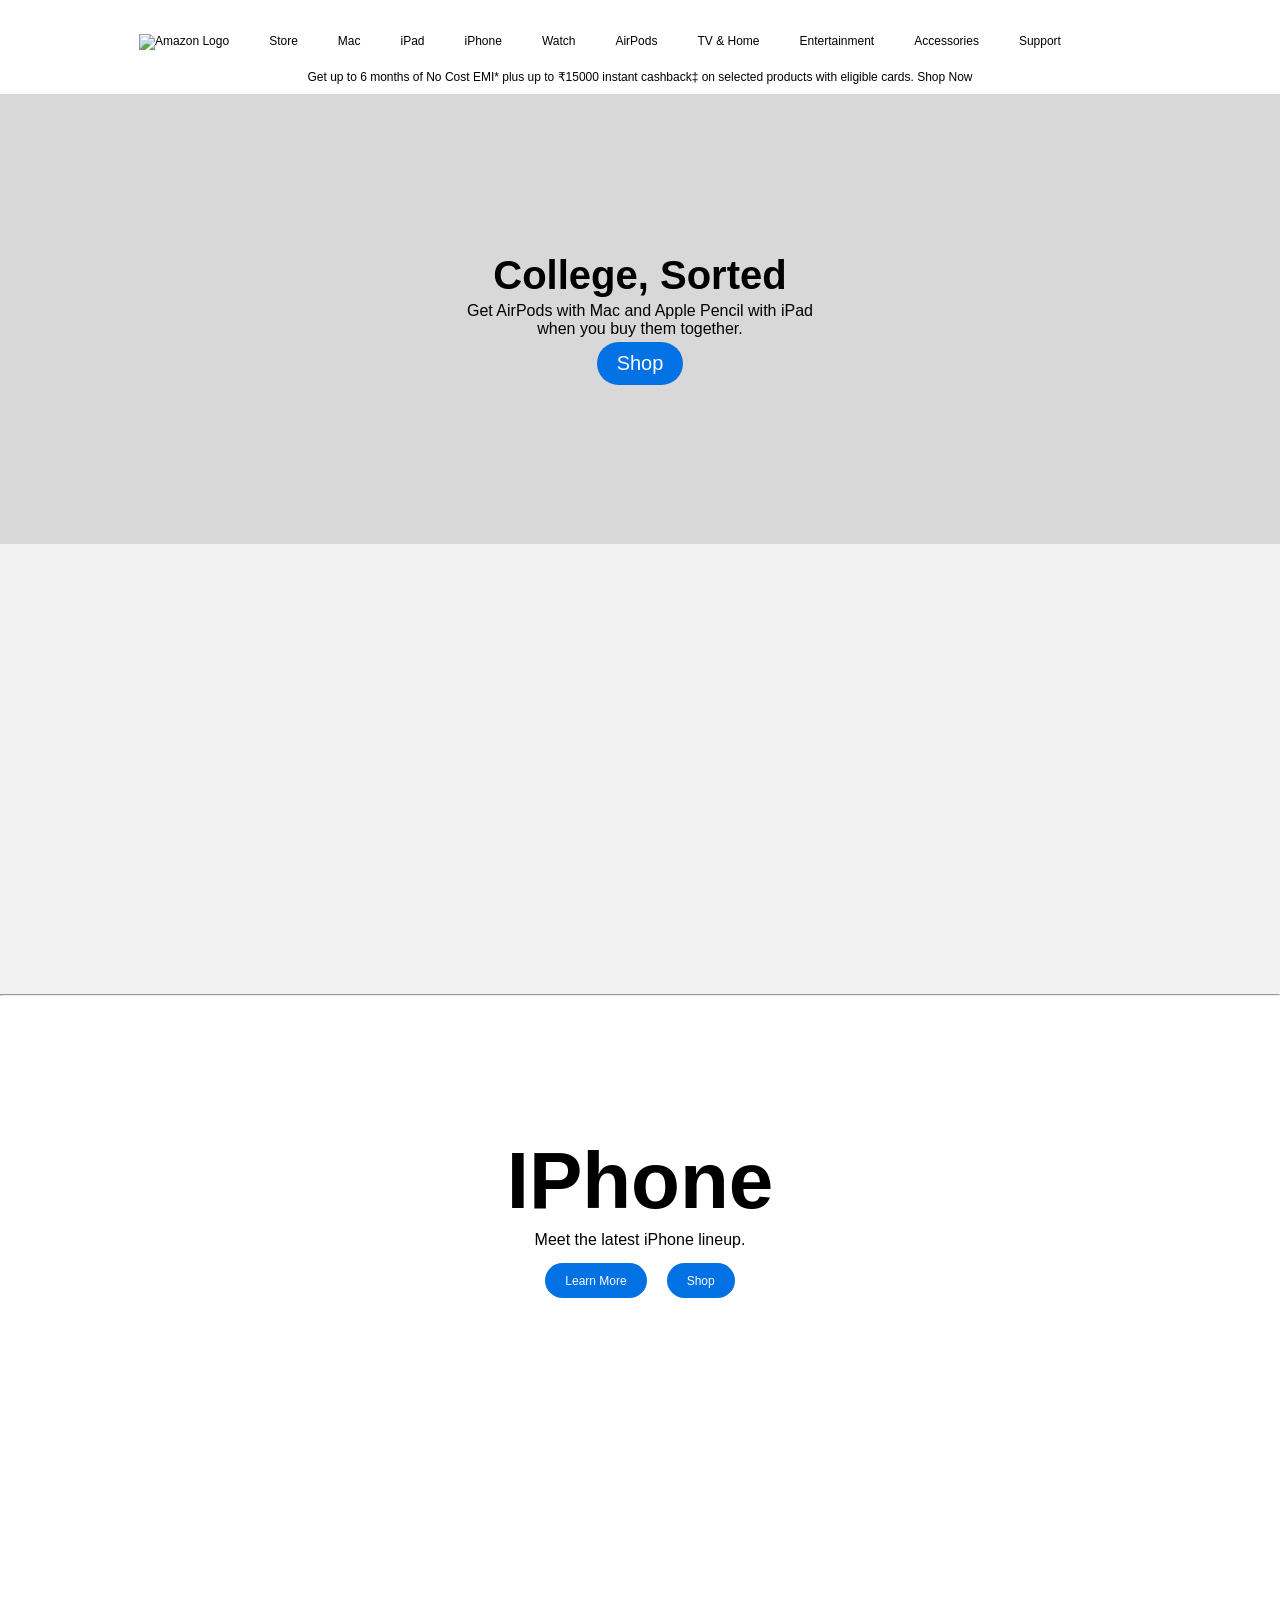
==== practice-website/index.html @ e0f8efc9 "my first commit" ====
<!doctype html>
<html lang="en">
  <head>
    <meta charset="UTF-8" />
    <meta name="viewport" content="width=device-width, initial-scale=1.0" />
    <title>Document</title>
    <link
      rel="stylesheet"
      href="https://cdnjs.cloudflare.com/ajax/libs/font-awesome/7.3.0/css/all.min.css"
      integrity="sha512-ApSLB1Pd3/bZN8fWB/RG9YhN/7bd9Hkf3AGaE2mPfebjrxagjuBtx2GcgdqIlJkUzwylBo61r9Xa9NmgBI0swA=="
      crossorigin="anonymous"
      referrerpolicy="no-referrer"
    />
    <style>
      * {
        margin: 0;
        padding: 0;
        box-sizing: border-box;
      }
      body {
        font-family: Arial, sans-serif;
      }
      nav {
        background-color: #ffffff;
        color: rgb(0, 0, 0);
        display: flex;
        height: 60px;
        display: flex;
        align-items: center;
        justify-content: space-evenly;
        position: sticky;
        top:10px;
        z-index:1000;
      }
      ul {
        display: flex;
        gap: 40px;
        color: white;
        list-style: none;
        align-items: center;
        justify-content: center;
      }
      ul li {
        gap: 20px;
      }
      a {
        text-decoration: none;
        font-size: 12px;
        color: black;
      }
      a:hover {
        text-decoration: underline;
      }

      .logo img {
        height: 20px;
        width: 20px;
      }
      .text {
        background-color: #ffffff;
        color: white;
        padding: 10px 20px;
        text-align: center;
        color: black;
      }
      .text h4 {
        font-size: 12px;
        font-weight: 100;
      }

      .hero {
        width: 100vw;
        height: 100vh;
        background-color: #F2F2F2;
      }
.hero2{
        width: 100vw;
        height: 100vh;
        background-color: #FFFFFF;
      }
      .hero .content {
        display: flex;
        flex-direction: column;
        align-items: center;
        justify-content: center;
        gap: 4px;
        width: 100%;
        height: 50%;
        background-color: #201e1e1f;
}
      .content {
        display: flex;
        flex-direction: column;
        align-items: center;
        justify-content: center;
        gap: 4px;
        height: 50%;


      }
      .hero .content h1 {
        margin-top: 20px 0;
        font-size: 40px;
        font-weight: 600;
      }
      .hero .content a {
        margin-top: 20px 0;
        font-size: 20px;
        font-weight: 100;
        background-color: #0171e3;
        color: white;
        border-radius: 40px;
        padding: 10px 20px;
      }
      .hero .content p {
        text-align: center;

        font-weight: 100;
      }
      .hero-content{
        display: flex;
        flex-direction: column;
        align-items: center;
        justify-content: center;
        gap: 4px;
        width: 100%;
        height: 50%;
     
      }
      .hero2 .hero-content h1 {
    
        font-size: 5rem;
        font-weight: 600;
      }
      .hero2 .hero-content p {
        text-align: center;
        font-weight: 100;
      
      
      
      }
      .hero-content
      .btn{
        display: flex;
        gap: 20px;

        color: white;
        border-radius: 40px;
        padding: 10px 20px;
        backdrop-filter: blur(10px);
      }
      button{
        background-color: #0171e3;
        color: white;
        border-radius: 40px;
        padding: 10px 20px;
        border: none;
      }
      button a{
        color: white;
       
      }
    </style>
  </head>
  <body>
    <div class="container">
      <nav>
        <ul>
          <li>
            <a class="logo">
              <img
                src="https://cdn-icons-png.flaticon.com/512/0/747.png"
                alt="Amazon Logo"
                width="100"
              />
            </a>
          </li>
          <li><a href="">Store</a></li>
          <li><a href="">Mac</a></li>
          <li><a href="">iPad</a></li>
          <li><a href="">iPhone</a></li>
          <li><a href="">Watch</a></li>
          <li><a href="">AirPods</a></li>
          <li><a href="">TV & Home</a></li>
          <li><a href="">Entertainment</a></li>
          <li><a href="">Accessories</a></li>
          <li><a href="">Support</a></li>

          <li><i class="fa-solid fa-magnifying-glass"></i></li>
          <li><i class="fa-solid fa-bag-shopping"></i></li>
        </ul>
      </nav>
      <div class="text">
        <h4>
          Get up to 6 months of No Cost EMI* plus up to ₹15000 instant cashback‡
          on selected products with eligible cards. <a href="">Shop Now</a>
        </h4>
      </div>
    </div>
    <div
      class="hero"
      style="
        background-image: url(&quot; https://i.pinimg.com/1200x/a3/51/4d/a3514d9522b80994ceb3ac41d3efc0d8.jpg&quot;);
        background-size: contain;
        background-position: center;
        background-repeat: no-repeat;
      "
    >
      <div class="content">
        <h1>College, Sorted</h1>
        <p>
          Get AirPods with Mac and Apple Pencil with iPad
          <br />
          when you buy them together.
        </p>

        <a href="">Shop</a>

      
      </div>
    </div>
    <hr>

    <div class="hero2" style="background-image: url('https://i.pinimg.com/1200x/9d/ea/62/9dea62e457a165c8741d876ebf05520a.jpg'); background-size:contain; background-position: center; background-repeat: no-repeat;">
      <div class="hero-content">

        <h1>IPhone</h1>
        <p>Meet the latest iPhone lineup.</p>
        <div class="btn">
            <button><a href="">Learn More</a></button>
            <button><a href="">Shop</a></button>
         
        </div>
      </div>
    </div>
  </body>
</html>
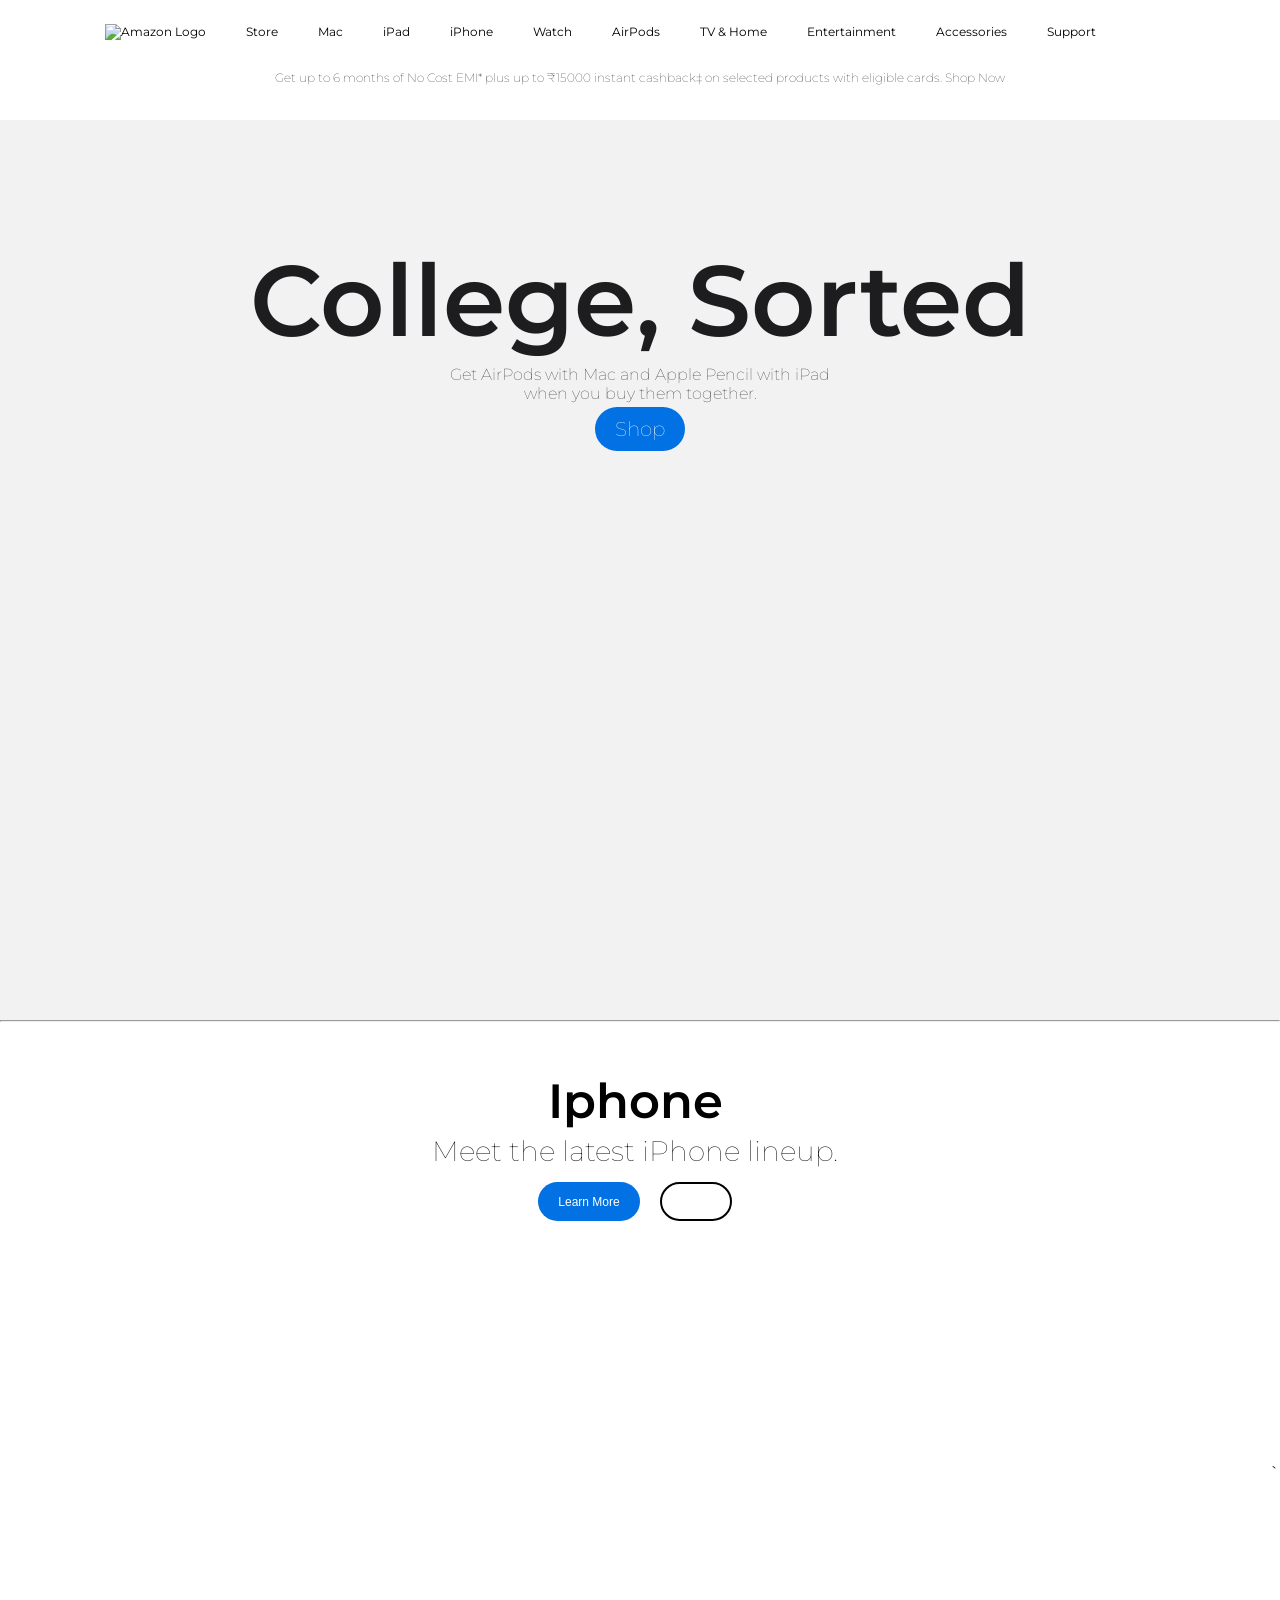
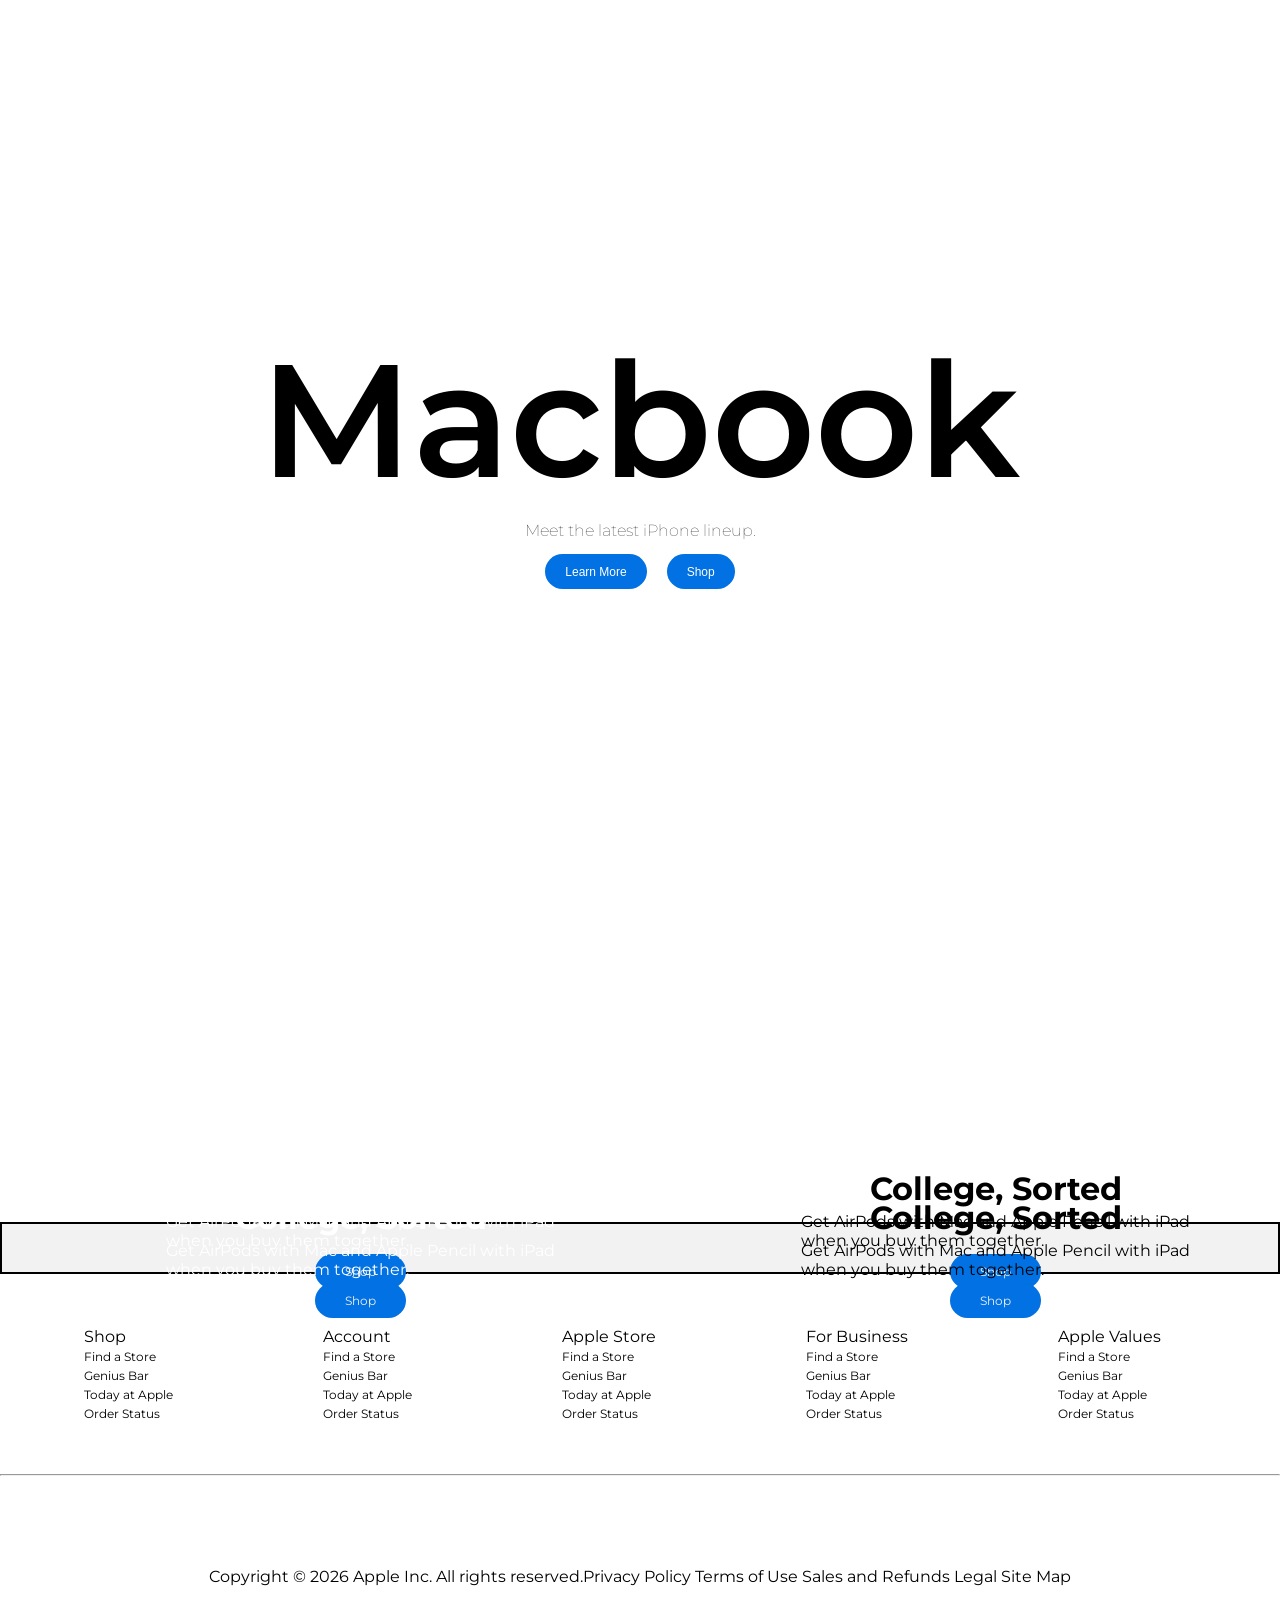
==== commit af15472c: "projects" ====
--- a/practice-website/index.html
+++ b/practice-website/index.html
@@ -11,6 +11,12 @@
       crossorigin="anonymous"
       referrerpolicy="no-referrer"
     />
+    <link rel="preconnect" href="https://fonts.googleapis.com" />
+    <link rel="preconnect" href="https://fonts.gstatic.com" crossorigin />
+    <link
+      href="https://fonts.googleapis.com/css2?family=Montserrat:ital,wght@0,100..900;1,100..900&family=Poppins:ital,wght@0,100;0,200;0,300;0,400;0,500;0,600;0,700;0,800;0,900;1,100;1,200;1,300;1,400;1,500;1,600;1,700;1,800;1,900&family=Roboto:ital,wght@0,100..900;1,100..900&display=swap"
+      rel="stylesheet"
+    />
     <style>
       * {
         margin: 0;
@@ -18,8 +24,9 @@
         box-sizing: border-box;
       }
       body {
-        font-family: Arial, sans-serif;
-      }
+        font-family: "Montserrat", sans-serif;
+      }
+
       nav {
         background-color: #ffffff;
         color: rgb(0, 0, 0);
@@ -28,11 +35,8 @@
         display: flex;
         align-items: center;
         justify-content: space-evenly;
-        position: sticky;
-        top:10px;
-        z-index:1000;
-      }
-      ul {
+      }
+      nav ul {
         display: flex;
         gap: 40px;
         color: white;
@@ -40,7 +44,7 @@
         align-items: center;
         justify-content: center;
       }
-      ul li {
+      nav ul li {
         gap: 20px;
       }
       a {
@@ -48,46 +52,39 @@
         font-size: 12px;
         color: black;
       }
-      a:hover {
-        text-decoration: underline;
-      }
 
       .logo img {
         height: 20px;
         width: 20px;
       }
-      .text {
-        background-color: #ffffff;
-        color: white;
-        padding: 10px 20px;
-        text-align: center;
-        color: black;
-      }
-      .text h4 {
-        font-size: 12px;
-        font-weight: 100;
-      }
 
       .hero {
         width: 100vw;
         height: 100vh;
-        background-color: #F2F2F2;
-      }
-.hero2{
+        background-color: #f2f2f2;
+     
+      }
+      .hero2 {
         width: 100vw;
         height: 100vh;
-        background-color: #FFFFFF;
+        background-color: #ffffff;
+        display: flex;
+        align-items: center;
+        justify-content: center;
+         position: sticky;
+        top: 50px;
+       
       }
       .hero .content {
         display: flex;
         flex-direction: column;
         align-items: center;
-        justify-content: center;
+
         gap: 4px;
         width: 100%;
-        height: 50%;
-        background-color: #201e1e1f;
-}
+
+        color: #1d1d1f;
+      }
       .content {
         display: flex;
         flex-direction: column;
@@ -95,12 +92,10 @@
         justify-content: center;
         gap: 4px;
         height: 50%;
-
-
       }
       .hero .content h1 {
-        margin-top: 20px 0;
-        font-size: 40px;
+       
+        font-size: 100px;
         font-weight: 600;
       }
       .hero .content a {
@@ -114,51 +109,145 @@
       }
       .hero .content p {
         text-align: center;
-
         font-weight: 100;
       }
-      .hero-content{
+      .hero-content {
         display: flex;
         flex-direction: column;
         align-items: center;
-        justify-content: center;
+        justify-content: flex-start;
         gap: 4px;
         width: 100%;
-        height: 50%;
-     
+        height: 100%;
+        color: rgb(18, 17, 17);
       }
       .hero2 .hero-content h1 {
-    
         font-size: 5rem;
         font-weight: 600;
+        color: #1d1d1f;
       }
       .hero2 .hero-content p {
         text-align: center;
         font-weight: 100;
-      
-      
-      
-      }
-      .hero-content
-      .btn{
+      }
+      .hero-content .btn {
         display: flex;
         gap: 20px;
 
-        color: white;
+        color: rgb(0, 0, 0);
         border-radius: 40px;
         padding: 10px 20px;
         backdrop-filter: blur(10px);
       }
-      button{
+      button {
         background-color: #0171e3;
         color: white;
         border-radius: 40px;
         padding: 10px 20px;
         border: none;
       }
-      button a{
-        color: white;
+      button a {
+        color: white;
+      }
+      .hero2 .hero-content h1 {
+        font-size: 10rem;
+        color: #2d2b2b;
+        color: white;
+     
+      }
+
+      .text {
+        color: white;
+        padding: 10px 20px;
+        text-align: center;
+        color: black;
+
+        height: 60px;
+      }
+      .text h4 {
+        font-size: 12px;
+        font-weight: 100;
+      }
+      .main {
+        width: 100vw;
+        display: flex;
+        flex-wrap: wrap;
+        align-items: center;
+        justify-content: center;
+        gap: 10px;
+        background-color: #f2f2f2;
        
+
+        border: 2px solid black;
+      }
+      .main .left {
+        position: relative;
+      }
+
+      .main .right {
+        position: relative;
+      }
+      .main .left .content {
+        position: absolute;
+        left: 25%;
+      }
+      .main .right .content {
+        position: absolute;
+        left: 25%;
+      }
+
+      .main .left {
+        width: 49%;
+      }
+      .main img {
+        width: 100%;
+        background-size: cover;
+      }
+      .main .right {
+        width: 49%;
+      }
+
+      .main .left .content a {
+        background-color: #0171e3;
+        border-radius: 50px;
+        padding: 10px 30px 10px 30px;
+        color: #f2f2f2;
+      }
+      .main .left .content h1 {
+        color: white;
+      }
+
+      .main .left .content p {
+        color: white;
+      }
+
+      .main .right .content a {
+        background-color: #0171e3;
+        border-radius: 50px;
+        padding: 10px 30px 10px 30px;
+        color: #f2f2f2;
+        text-align: justify;
+      }
+      footer {
+        display: flex;
+        align-items: center;
+        justify-content: space-evenly;
+
+        background-color: #ffffff;
+        height: 200px;
+      }
+
+      .wrapper {
+        display: flex;
+        align-items: center;
+        gap: 150px;
+      }
+
+      footer .wrapper .container ul {
+        display: flex;
+      }
+      footer .wrapper .container ul li {
+        list-style: none;
       }
     </style>
   </head>
@@ -167,7 +256,7 @@
       <nav>
         <ul>
           <li>
-            <a class="logo">
+            <a class="logo" href="./index.html">
               <img
                 src="https://cdn-icons-png.flaticon.com/512/0/747.png"
                 alt="Amazon Logo"
@@ -175,7 +264,7 @@
               />
             </a>
           </li>
-          <li><a href="">Store</a></li>
+          <li><a href="./store.html">Store</a></li>
           <li><a href="">Mac</a></li>
           <li><a href="">iPad</a></li>
           <li><a href="">iPhone</a></li>
@@ -190,48 +279,205 @@
           <li><i class="fa-solid fa-bag-shopping"></i></li>
         </ul>
       </nav>
+
       <div class="text">
         <h4>
           Get up to 6 months of No Cost EMI* plus up to ₹15000 instant cashback‡
           on selected products with eligible cards. <a href="">Shop Now</a>
         </h4>
       </div>
-    </div>
-    <div
-      class="hero"
-      style="
-        background-image: url(&quot; https://i.pinimg.com/1200x/a3/51/4d/a3514d9522b80994ceb3ac41d3efc0d8.jpg&quot;);
-        background-size: contain;
-        background-position: center;
-        background-repeat: no-repeat;
-      "
-    >
-      <div class="content">
-        <h1>College, Sorted</h1>
-        <p>
-          Get AirPods with Mac and Apple Pencil with iPad
-          <br />
-          when you buy them together.
-        </p>
-
-        <a href="">Shop</a>
-
-      
-      </div>
-    </div>
-    <hr>
-
-    <div class="hero2" style="background-image: url('https://i.pinimg.com/1200x/9d/ea/62/9dea62e457a165c8741d876ebf05520a.jpg'); background-size:contain; background-position: center; background-repeat: no-repeat;">
-      <div class="hero-content">
-
-        <h1>IPhone</h1>
-        <p>Meet the latest iPhone lineup.</p>
-        <div class="btn">
+
+      <div
+        class="hero"
+        style="
+          background-image: url(&quot;https://www.apple.com/v/home/images/back-to-school-2026/a/hero_back_to_school_2026__cz07tzsg14sy_small_2x.jpg&quot;);
+          background-size: contain;
+          background-position: center;
+          background-repeat: no-repeat;
+        "
+      >
+        <div class="content">
+          <h1>College, Sorted</h1>
+          <p>
+            Get AirPods with Mac and Apple Pencil with iPad
+            <br />
+            when you buy them together.
+          </p>
+
+          <a href="">Shop</a>
+        </div>
+      </div>
+      <hr />
+
+      <div
+        class="hero2"
+        style="
+          background-image: url(&quot;https://www.apple.com/v/home/images/iphone-family/a/hero_iphone_family__be5jkzxszb1e_small_2x.jpg&quot;);
+          background-size: contain;
+          background-position: center;
+          background-repeat: no-repeat;
+          height: 100vh;
+        "
+      >
+        <div class="hero-content" style="margin-top:100px ;">
+          <h1 style="color: black; font-size: 48px;">Iphone</h1>
+          <p style="font-size: 28px;">Meet the latest iPhone lineup.</p>
+          <div class="btn">
+            <button><a href="">Learn More</a></button>
+            <button style=" border: 2px solid black; background: none; color: black;"><a href="">Shop</a></button>
+          </div>
+        </div>
+        `
+      </div>
+
+      <div class="hero2">
+        <div
+          class="hero-content"
+          style="
+            background-image: url(&quot;https://www.apple.com/v/home/images/macbook-air-m5/a/hero_macbook_air_m5__eb1idggd120y_small_2x.jpg&quot;);
+            background-repeat: no-repeat;
+            background-size: cover;
+          "
+        >
+          <h1 style="color: black">Macbook</h1>
+          <p>Meet the latest iPhone lineup.</p>
+          <div class="btn">
             <button><a href="">Learn More</a></button>
             <button><a href="">Shop</a></button>
-         
+          </div>
+        </div>
+      </div>
+
+      <div class="main">
+        <div class="left">
+          <div class="content" style="">
+            <h1>College, Sorted</h1>
+            <p>
+              Get AirPods with Mac and Apple Pencil with iPad
+              <br />
+              when you buy them together.
+            </p>
+
+            <a href="">Shop</a>
+          </div>
+
+          <img
+            src="https://www.apple.com/v/home/images/apple-upgrade/a/promo_apple_upgrade__jvn6udm4tx2e_medium_2x.jpg"
+            alt=""
+          />
+        </div>
+        <div class="right">
+          <div class="content">
+            <h1>College, Sorted</h1>
+            <p>
+              Get AirPods with Mac and Apple Pencil with iPad
+              <br />
+              when you buy them together.
+            </p>
+
+            <a href="">Shop</a>
+          </div>
+
+          <img
+            src="https://www.apple.com/v/home/images/ipad-air-m4/a/promo_ipad_air_m4__bgcv7t286k8y_medium_2x.jpg"
+            alt=""
+          />
+        </div>
+        <div class="left">
+          <div class="content">
+            <h1>College, Sorted</h1>
+            <p>
+              Get AirPods with Mac and Apple Pencil with iPad
+              <br />
+              when you buy them together.
+            </p>
+
+            <a href="">Shop</a>
+          </div>
+          <img
+            src="https://www.apple.com/v/home/images/macbook-pro/a/promo_macbook_pro__c9td9w1mc8ia_medium_2x.jpg"
+            alt=""
+          />
+        </div>
+        <div class="right">
+          <div class="content">
+            <h1>College, Sorted</h1>
+            <p>
+              Get AirPods with Mac and Apple Pencil with iPad
+              <br />
+              when you buy them together.
+            </p>
+
+            <a href="">Shop</a>
+          </div>
+
+          <img
+            src="https://www.apple.com/v/home/images/apple-watch-series-11/a/promo_apple_watch_series_11__gnlwqxe1jlu2_medium_2x.jpg"
+            alt=""
+          />
         </div>
       </div>
     </div>
+    
+
+    <footer style="margin-inline: 50px 50px;">
+      <div class="wrapper">
+        <div class="container">
+          <p>Shop</p>
+          <ul style="display: flex; flex-direction: column">
+            <li><a href="#">Find a Store</a></li>
+            <li><a href="#">Genius Bar</a></li>
+            <li><a href="#">Today at Apple</a></li>
+            <li><a href="#">Order Status</a></li>
+          </ul>
+        </div>
+
+        <div class="container">
+          <p>Account</p>
+          <ul style="display: flex; flex-direction: column">
+            <li><a href="#">Find a Store</a></li>
+            <li><a href="#">Genius Bar</a></li>
+            <li><a href="#">Today at Apple</a></li>
+            <li><a href="#">Order Status</a></li>
+          </ul>
+        </div>
+
+        <div class="container">
+          <p>Apple Store</p>
+          <ul style="display: flex; flex-direction: column">
+            <li><a href="#">Find a Store</a></li>
+            <li><a href="#">Genius Bar</a></li>
+            <li><a href="#">Today at Apple</a></li>
+            <li><a href="#">Order Status</a></li>
+          </ul>
+        </div>
+
+        <div class="container">
+          <p>For Business</p>
+          <ul style="display: flex; flex-direction: column">
+            <li><a href="#">Find a Store</a></li>
+            <li><a href="#">Genius Bar</a></li>
+            <li><a href="#">Today at Apple</a></li>
+            <li><a href="#">Order Status</a></li>
+          </ul>
+        </div>
+
+        <div class="container">
+          <p>Apple Values</p>
+          <ul style="display: flex; flex-direction: column">
+            <li><a href="#">Find a Store</a></li>
+            <li><a href="#">Genius Bar</a></li>
+            <li><a href="#">Today at Apple</a></li>
+            <li><a href="#">Order Status</a></li>
+          </ul>
+        </div>
+      </div>
+      <div></div>
+    </footer>
+    <hr />
+    <footer>
+      Copyright © 2026 Apple Inc. All rights reserved.Privacy Policy Terms of
+      Use Sales and Refunds Legal Site Map
+    </footer>
   </body>
 </html>
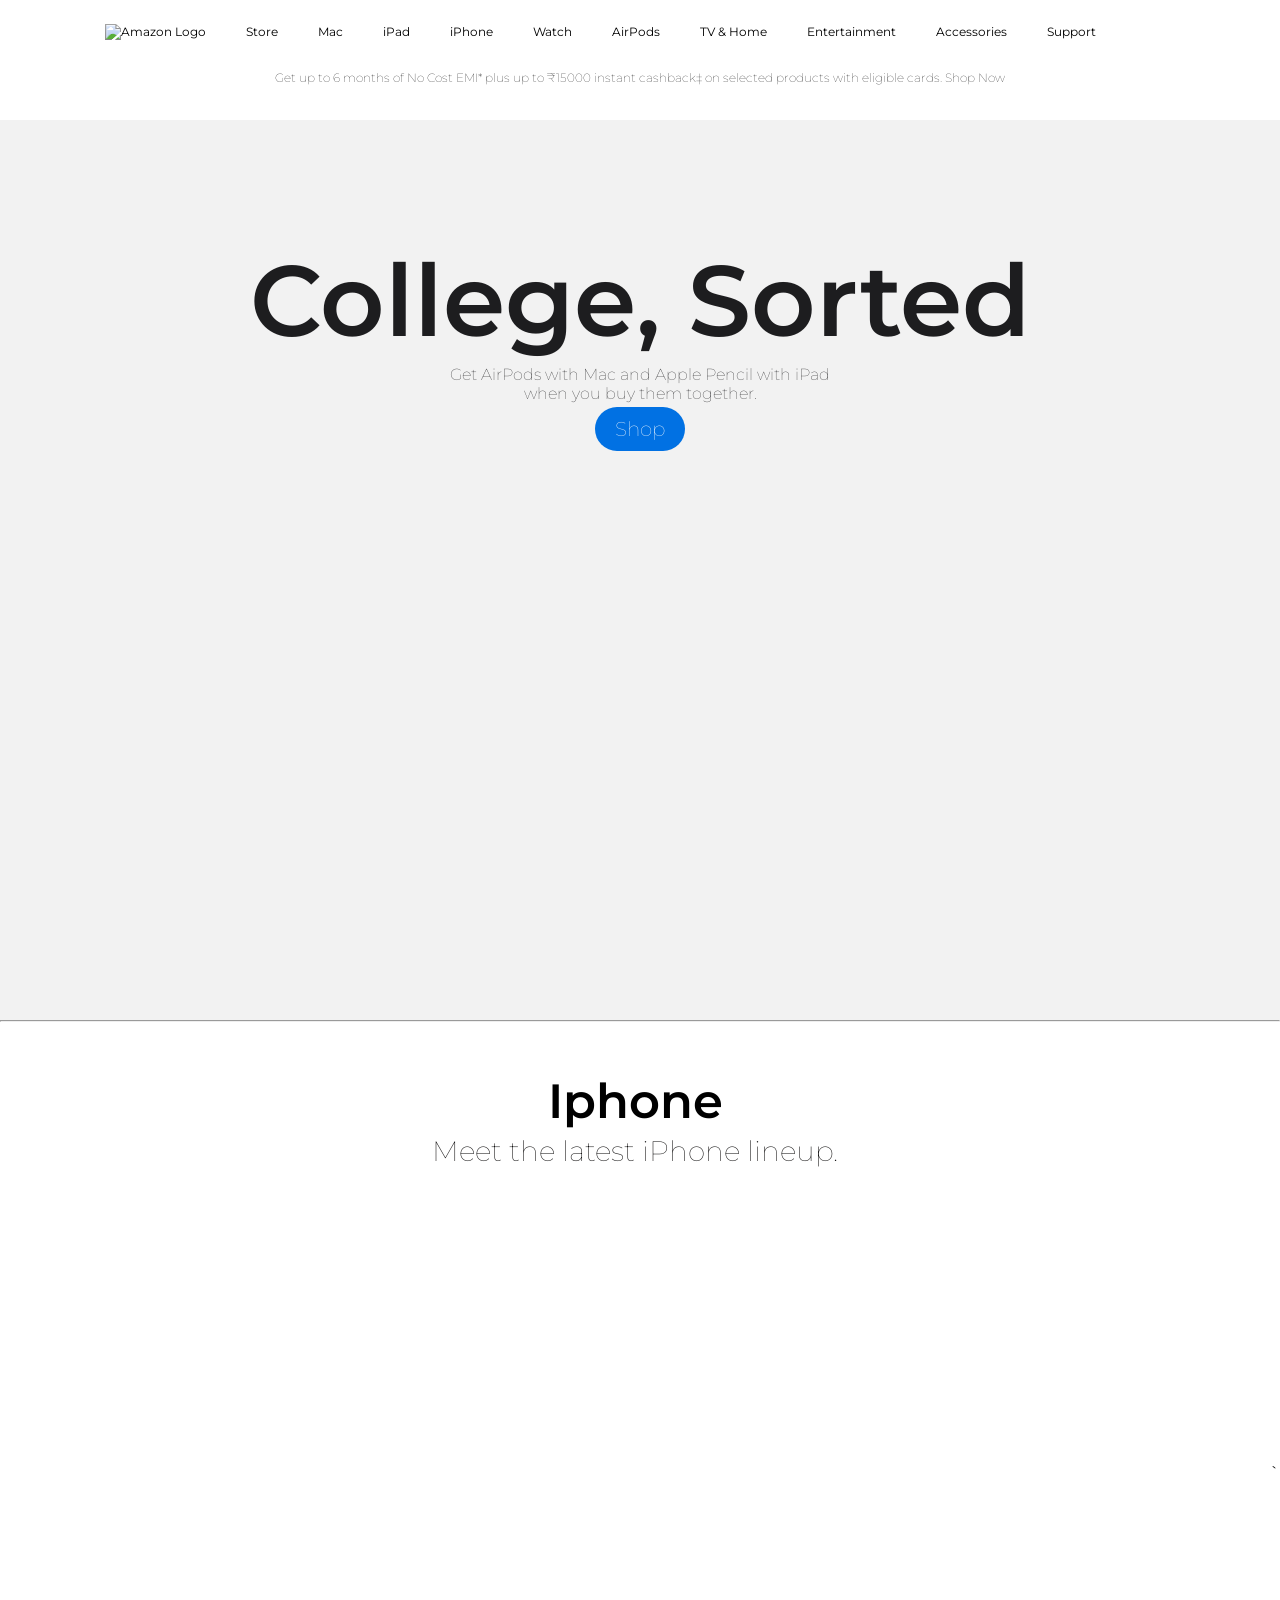
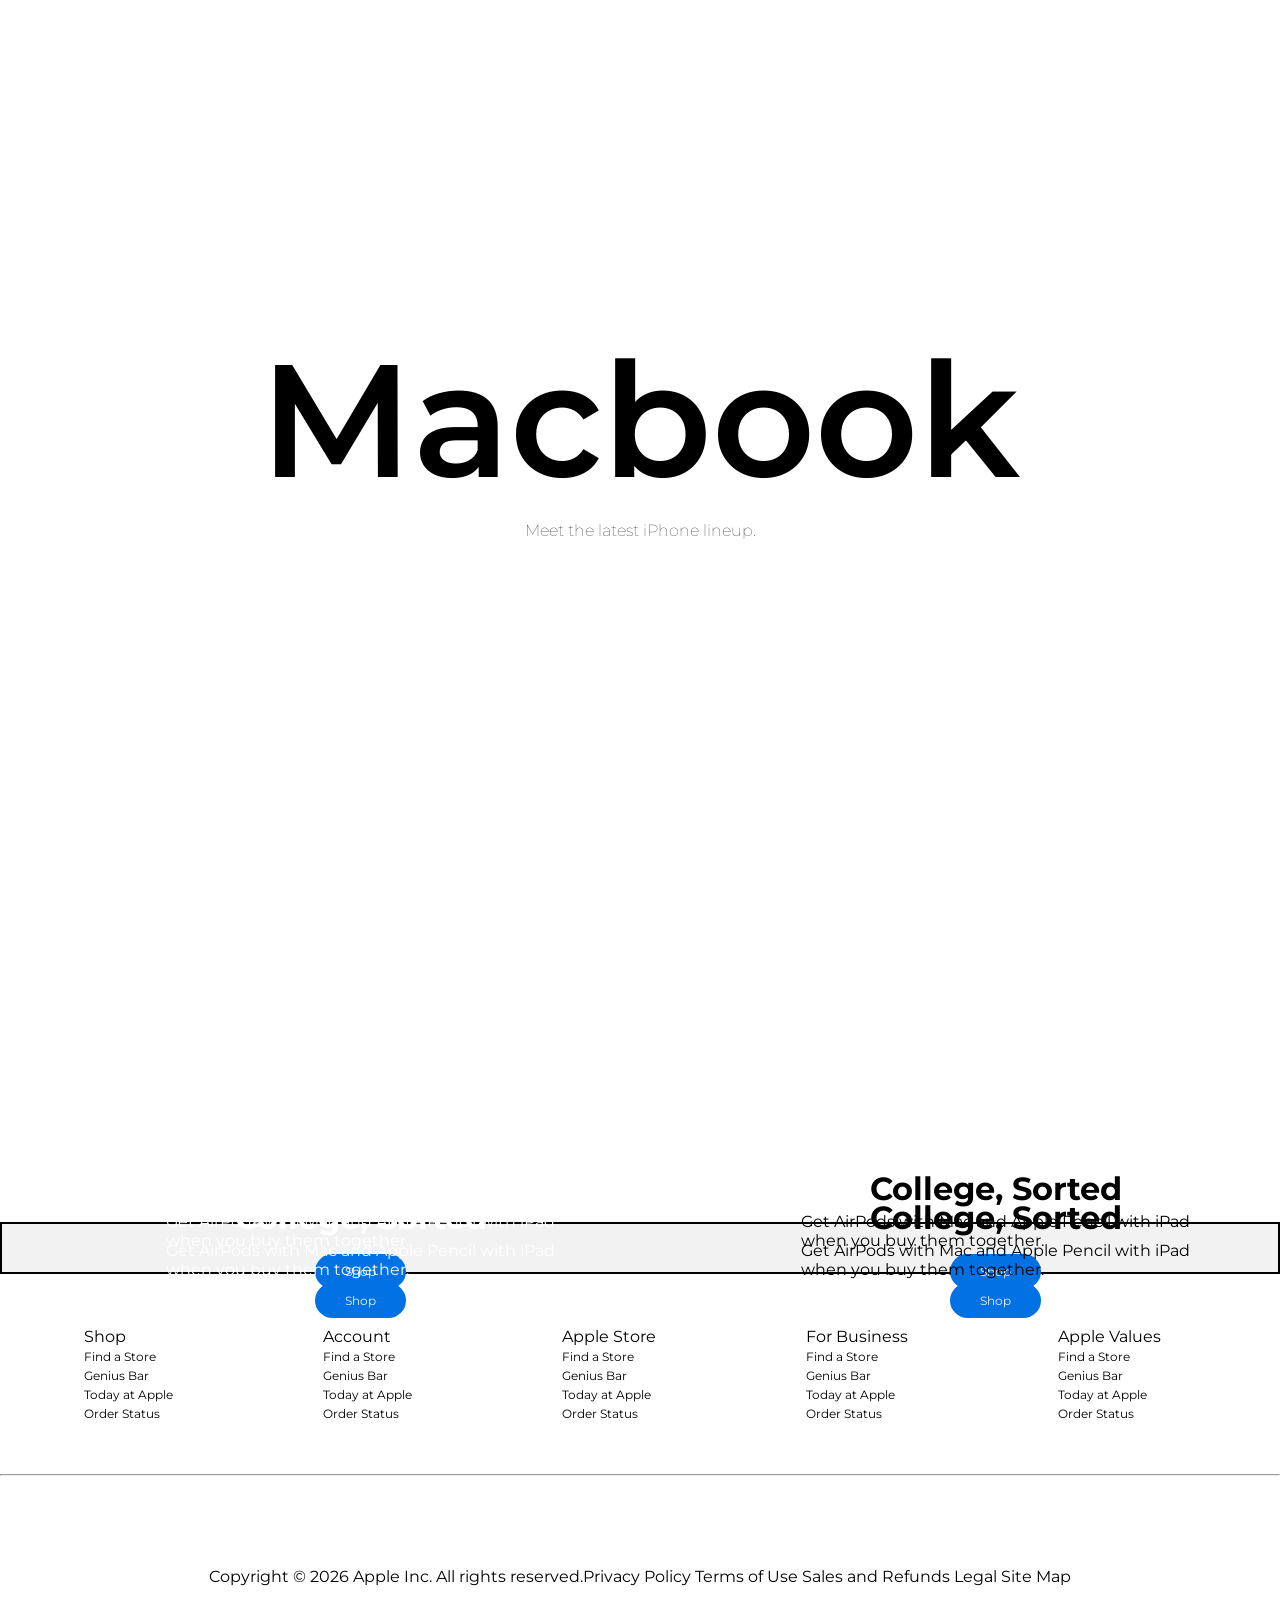
==== commit da332c31: "js" ====
--- a/practice-website/index.html
+++ b/practice-website/index.html
@@ -51,6 +51,8 @@
         text-decoration: none;
         font-size: 12px;
         color: black;
+   
+        transition: background-color,border-radius,padding, 0.5s ease-out;
       }
 
       .logo img {
@@ -145,9 +147,11 @@
         border-radius: 40px;
         padding: 10px 20px;
         border: none;
+        transition: border-radius,padding, 0.5s ease-out;
       }
       button a {
         color: white;
+            
       }
       .hero2 .hero-content h1 {
         font-size: 10rem;
@@ -248,6 +252,20 @@
       }
       footer .wrapper .container ul li {
         list-style: none;
+      }
+
+      /* hover */
+
+     ul a:hover{
+      
+        padding:10px ;
+        border-radius: 50px;
+        background-color: #b7dbff;
+      }
+     .hero2 .hero-content  .btn button:hover{
+      background-color: #2d2b2b;
+      padding: 10px 20px;
+        border-radius: 50px;
       }
     </style>
   </head>
@@ -324,7 +342,7 @@
           <p style="font-size: 28px;">Meet the latest iPhone lineup.</p>
           <div class="btn">
             <button><a href="">Learn More</a></button>
-            <button style=" border: 2px solid black; background: none; color: black;"><a href="">Shop</a></button>
+            <button style=" border: 2px solid black; background: none; color: black;">Shop</button>
           </div>
         </div>
         `
